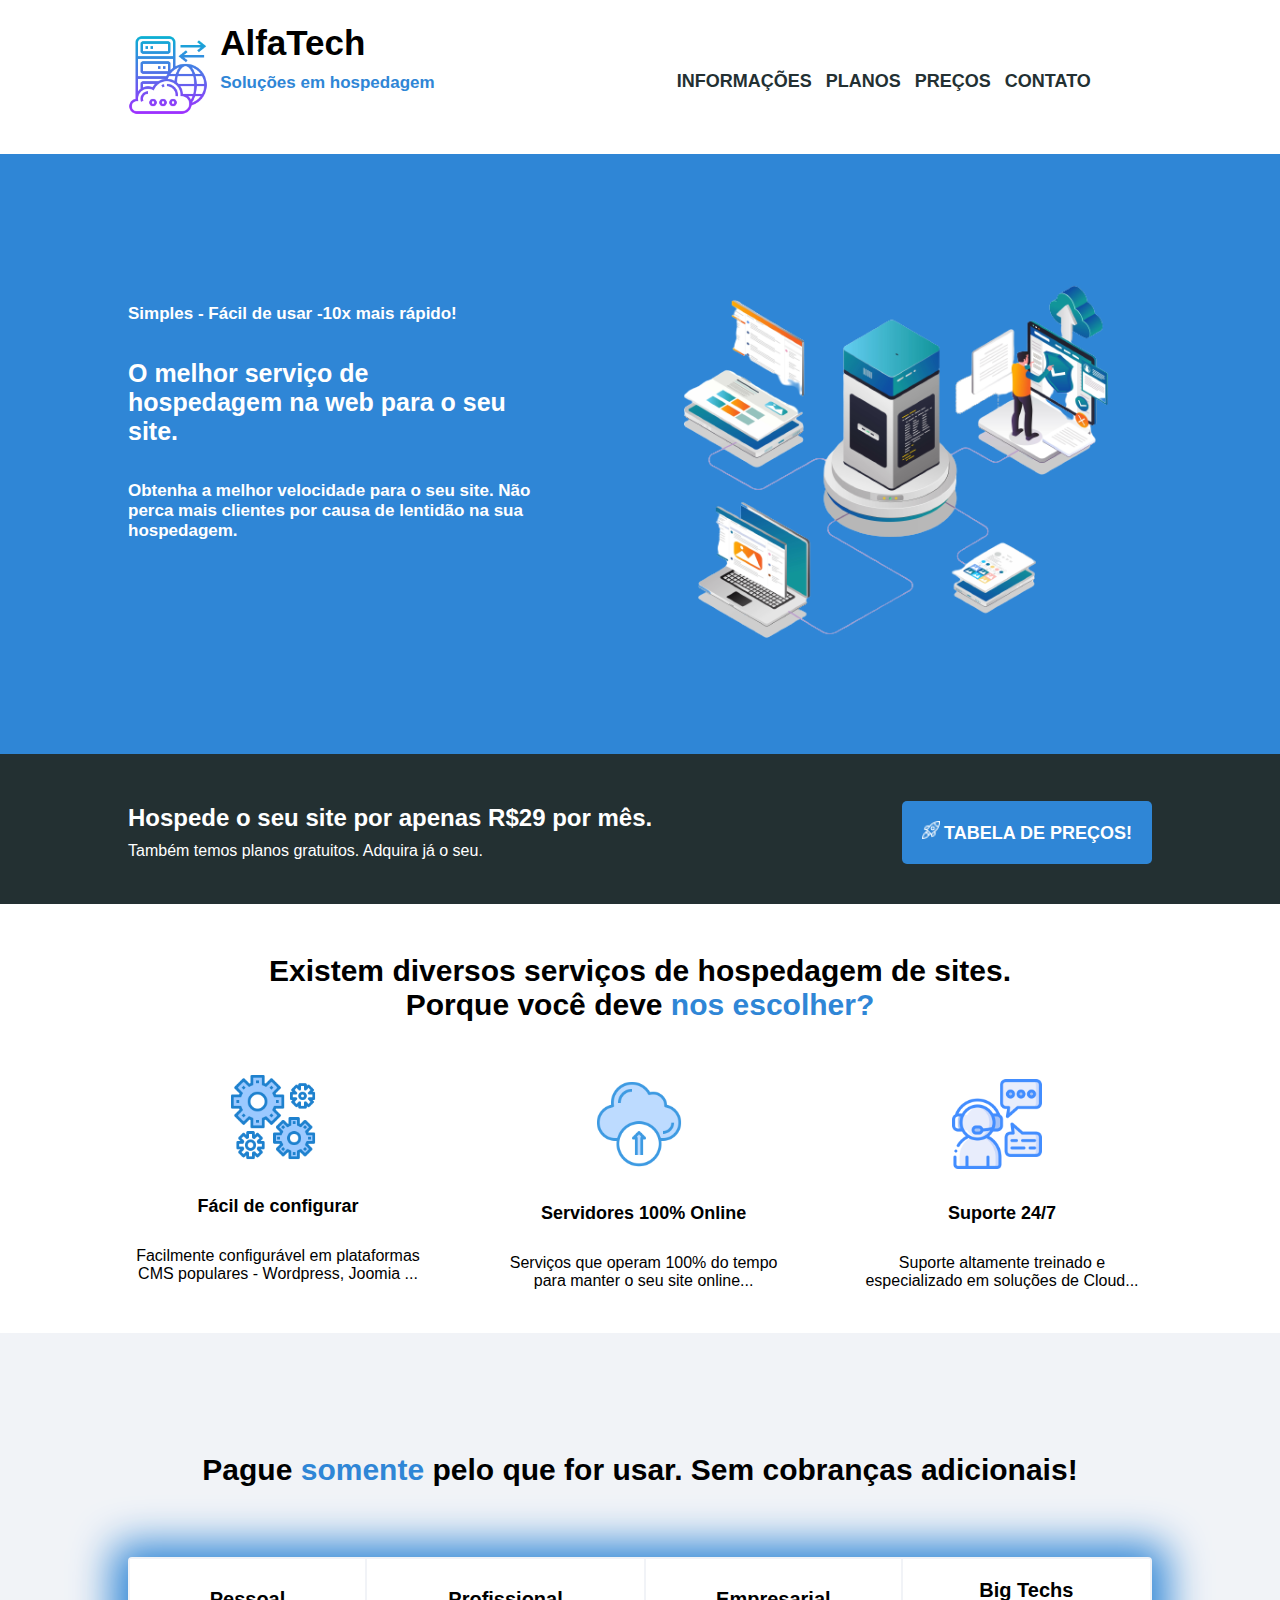
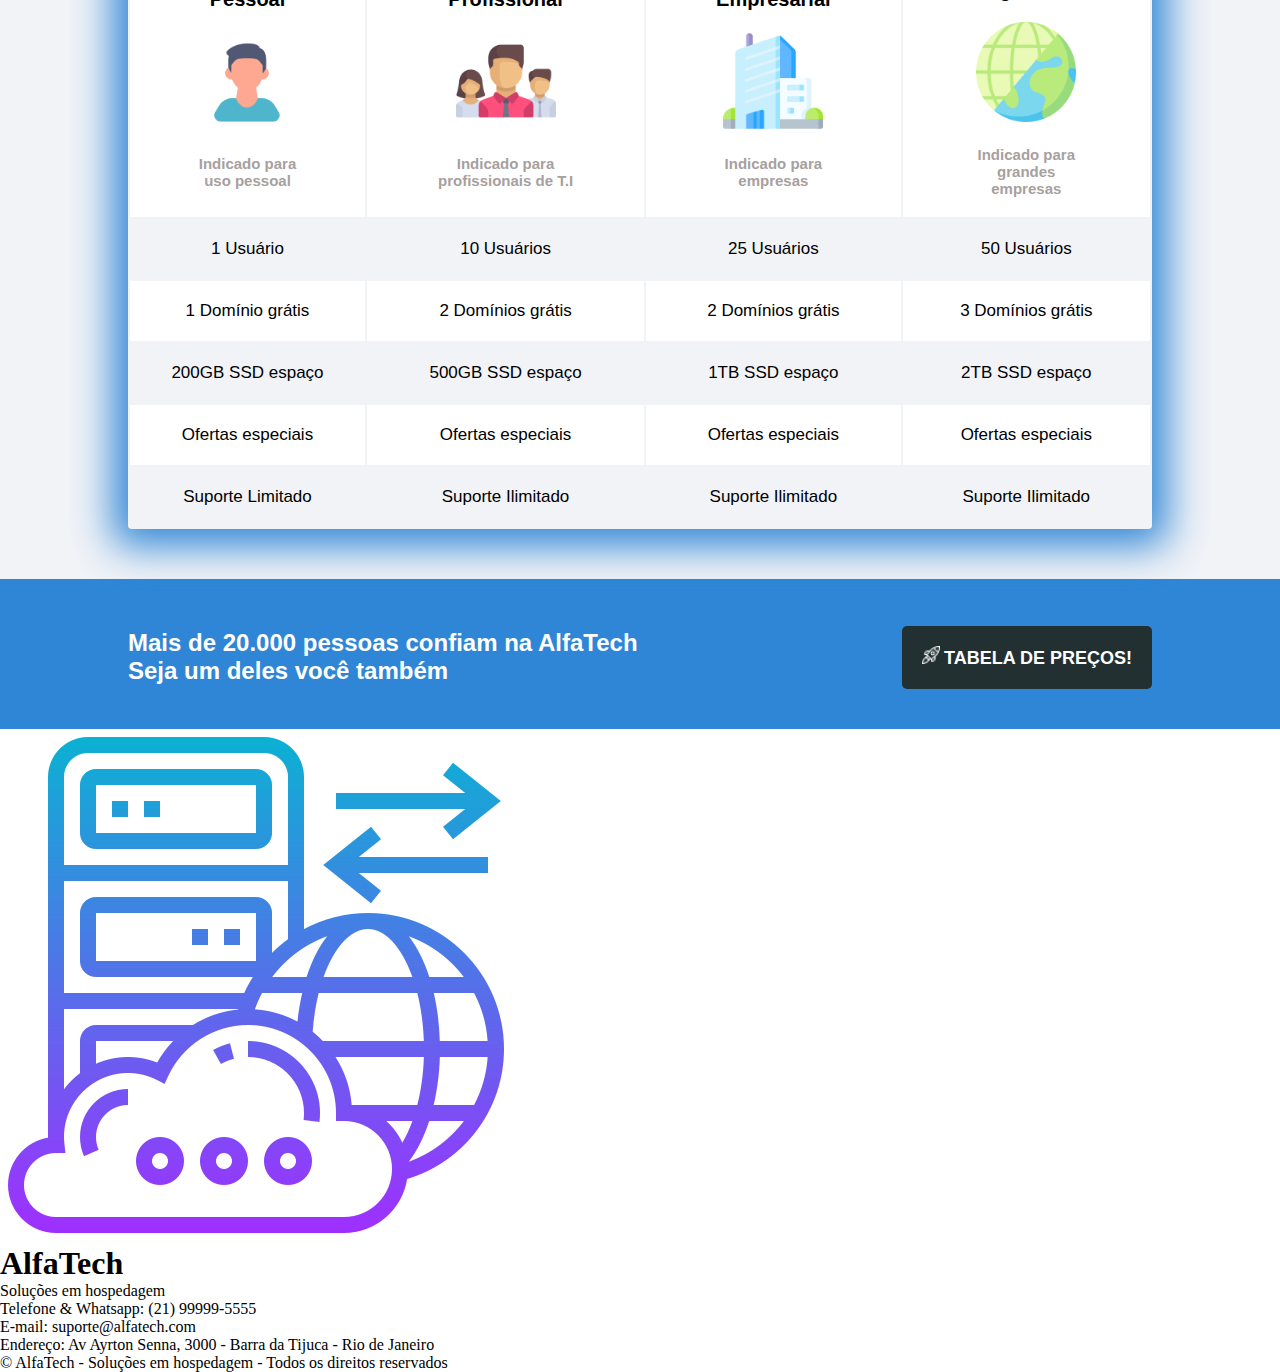
==== index.html @ 2386ad60 "primeiro commit" ====
<!DOCTYPE html>
<html lang="pt-br">
<head>
    <meta charset="UTF-8">
    <meta name="viewport" content="width=device-width, initial-scale=1.0">
    <title>AlfaTech: Hospedagem</title>
    <link rel="stylesheet" href="/CSS/index.css">
</head>
<body>
    <header>
        <div class="limite_top">
            <div class="nav_logo">
                <img src="/assets/logo-icone.png" alt="">
                <div>
                    <h1>AlfaTech</h1>
                    <p>Soluções em hospedagem</p>
                </div>
            </div>
            <div class="nav_bar">
                <a href="">INFORMAÇÕES</a>
                <a href="">PLANOS</a>
                <a href="">PREÇOS</a>
                <a href="">CONTATO</a>
            </div>
        </div>
    </header>
    <main>
        <section class="primeiro_conteudo">
            <div class="container_banner">
                <div class="container_textos">
                    <p>Simples - Fácil de usar -10x mais rápido!</p>
                    <h2>O melhor serviço de hospedagem na web para o seu site.</h2>
                    <p>Obtenha a melhor velocidade para o seu site. Não perca mais clientes por causa de lentidão na sua hospedagem.</p>
                </div>
                <img src="/assets/imagem-banner.png" alt="">
            </div>
        </section>
        <section class="propaganda_1">
            <div class="div_propagnada">
                <div class="container_precos_propaganda">
                    <h2>Hospede o seu site por apenas R$29 por mês.</h2>
                    <p>Também temos planos gratuitos. Adquira já o seu.</p>
                </div>
                <div class="link_precos">
                    <img src="/assets/icone-foguete.png" alt="">
                    <a href="">TABELA DE PREÇOS!</a>
                </div>
            </div>
        </section>
        <section class="informacoes">
            <h2>Existem diversos serviços de hospedagem de sites. Porque você deve <span>nos escolher?</span></h2>
            <div>
                <div class="divs_info_geral   div_um">
                    <img src="/assets/icone-engrenagens.png" alt="">
                    <h3>Fácil de configurar</h3>
                    <p>Facilmente configurável em plataformas CMS populares - Wordpress, Joomia ...</p>
                </div>
                <div class="divs_info_geral div_sec">
                    <img src="/assets/cloud-icone.png" alt="">
                    <h3>Servidores 100% Online</h3>
                    <p>Serviços que operam 100% do tempo para manter o seu site online...</p>
                </div>
                <div class="divs_info_geral  div_ter">
                    <img src="/assets/icone-suporte.png" alt="">
                    <h3>Suporte 24/7</h3>
                    <p>Suporte altamente treinado e especializado em soluções de Cloud...</p>
                </div>
            </div>
        </section>
        <section class="section_firsttable">
            <div class="div_table1">
                <h2>Pague <span>somente</span> pelo que for usar. Sem cobranças adicionais!</h2>
                <table class="table_1">
                    <thead class="table_head">
                        <tr>
                            <th>
                                <h3>Pessoal</h3>
                                <img src="/assets/pessoal-icone.png" alt="Pessoa">
                                <p>Indicado para uso pessoal</p>
                            </th>
                            <th>
                                <h3>Profissional</h3>
                                <img src="/assets/equipe-icone.png" alt="Equipe">
                                <p>Indicado para profissionais de T.I</p>
                            </th>
                            <th>
                                <h3>Empresarial</h3>
                                <img src="/assets/empresa-icone.png" alt="Empresa">
                                <p>Indicado para empresas</p>
                            </th>
                            <th>
                                <h3>Big Techs</h3>
                                <img src="/assets/big-tech.png" alt="Big Techs">
                                <p>Indicado para grandes empresas</p>
                            </th>
                        </tr>
                    </thead>
                    <tbody class="table_body">
                        <tr>
                            <td>1 Usuário</td>
                            <td>10 Usuários</td>
                            <td>25 Usuários</td>
                            <td>50 Usuários</td>
                        </tr>
                        <tr class="fundo2" >
                            <td>1 Domínio grátis</td>
                            <td>2 Domínios grátis</td>
                            <td>2 Domínios grátis</td>
                            <td>3 Domínios grátis</td>
                        </tr>
                        <tr>
                            <td>200GB SSD espaço</td>
                            <td>500GB SSD espaço</td>
                            <td>1TB SSD espaço</td>
                            <td>2TB SSD espaço</td>
                        </tr>
                        <tr class="fundo2">
                            <td>Ofertas especiais</td>
                            <td>Ofertas especiais</td>
                            <td>Ofertas especiais</td>
                            <td>Ofertas especiais</td>
                        </tr>
                        <tr>
                            <td>Suporte Limitado</td>
                            <td>Suporte Ilimitado</td>
                            <td>Suporte Ilimitado</td>
                            <td>Suporte Ilimitado</td>
                        </tr>
                    </tbody>
                </table>   
            </div>
    </section>
    <section class="propaganda_2">
        <div class="div_propagnada">
            <div class="container_precos_propaganda">
                <h2>Mais de 20.000 pessoas confiam na AlfaTech</h2>
                <h2>Seja um deles você também</h2>
            </div>
            <div class="link_precos2">
                <img src="/assets/icone-foguete.png" alt="">
                <a href="">TABELA DE PREÇOS!</a>
            </div>
        </div>
    </section>
    <section>
        <div>
            <div>
                <img src="/assets/logo-icone.png" alt="">
                <div>
                    <h1>AlfaTech</h1>
                    <p>Soluções em hospedagem</p>
                </div>
            </div>
            <div>
                <p>Telefone & Whatsapp: (21) 99999-5555</p>
                <p>E-mail: suporte@alfatech.com</p>
                <p>Endereço: Av Ayrton Senna, 3000 - Barra da Tijuca - Rio de Janeiro</p>
                <p>© AlfaTech - Soluções em hospedagem - Todos os direitos reservados</p>
            </div>
        </div>
    </section>
    </main>
</body>
</html>
---- CSS/index.css ----
*{
    margin: 0;
    padding: 0;
    box-sizing: border-box;
}




:root{
    --primeira-cor: #fff;
    --segunda-cor: #f1f3f7;
    --terceira-cor: #f6f6f6;
    --quarta-cor: #a89f9f;
    --quinta-cor: #233032;
    --sexta-cor: #2f86d6;
    --sombra-cor: rgba(47, 134, 214, 1);
}


.limite_top{
    width: 1024px;
    margin: 0 auto;
    position: relative;
    padding: 35px 0;
}

.nav_logo img{
    width: 80px;
}

.nav_logo div {
    position: absolute;
    left: 9%;
    top: 15%;
}

.nav_logo h1{
    font-family: sans-serif;
    font-size: 35px;
    font-weight: 800;
}

.nav_logo p {
    font-family: sans-serif;
    color: var(--sexta-cor);
    font-size: 17px;
    font-weight: 700;
    margin-top: 10px;
}

.nav_bar{
    position: absolute;
    right: 5%;
    bottom: 40%;
}

.nav_bar a{
    text-decoration: none;
    color: var(--quinta-cor);
    font-weight: 600;
    font-size: 18px;
    font-family: sans-serif;
    margin-right: 10px;
}

.primeiro_conteudo{
    background-color: var(--sexta-cor);
}

.container_banner{
    width: 1024px;
    margin: 0 auto;
    position: relative;
    height: 600px;
}

.container_textos{
    position: absolute;
    top:25%
}

.container_banner img{
    width: 50%;
    position: absolute;
    top: 100px;
    right: 0;
}

.container_textos p{
    font-family: sans-serif;
    font-size: 17px;
    color: var(--primeira-cor);
    font-weight: 600;
    max-width: 450px;
}

.container_textos h2{
    font-family: sans-serif;
    color: var(--primeira-cor);
    font-size: 25px;
    max-width: 400px;
    font-weight: 800;
    margin: 35px 0;
}

.propaganda_1{
    background-color: var(--quinta-cor);
}

.div_propagnada{
    height: 150px;
    padding: 50px 0;
    width: 1024px;
    margin: 0 auto;
    position: relative;
}

.container_precos_propaganda h2{
    color: var(--primeira-cor);
    font-family: sans-serif;
}

.container_precos_propaganda p {
    color: var(--primeira-cor);
    font-family: sans-serif;
    margin-top: 10px;
}

.link_precos{
    max-width: 250px;
    background-color: var(--sexta-cor);
    padding: 20px;
    text-align: center;
    border-radius: 5px;
    position: absolute;
    right: 0%;
    bottom: 40px;
    cursor: pointer;
}

.link_precos img{
    width:18px ;
}

.link_precos a {
    color: var(--primeira-cor);
    font-size: 18px;
    font-family: sans-serif;
    font-weight: 600;
    text-decoration: none;
}

.informacoes{
    width: 1024px;
    margin: 0 auto;
    position: relative;
    padding: 50px 0;
}

.informacoes h2{
    font-size: 30px;
    font-family: sans-serif;
    max-width: 800px;
    text-align: center;
    margin: 0 auto;
    font-weight: 800;
    margin-bottom: 50px;
}

.informacoes h2 span{
    color: var(--sexta-cor);
}

.divs_info_geral{
    max-width: 300px;
    position: relative;
}

.divs_info_geral img{
    width: 90px;
    margin-left: 100px;

}

.divs_info_geral h3 {
    font-family: sans-serif;
    font-size: 18px;
    font-weight: 800;
    margin: 30px 0;
    text-align: center;
}

.divs_info_geral p {
    font-family: sans-serif;
    text-align: center;
}

.div_ter{
    position: absolute;
    right: 0;
    bottom: 10%
}

.div_sec{
    position: absolute;
    right: 35%;
    bottom: 10%;
}
.section_firsttable{
    background-color: var(--segunda-cor);
}

.div_table1{
    width: 1024px;
    margin: 0 auto;
    position: relative;
    padding: 50px 0;
    text-align: center;
    align-items: center;
}

.div_table1 h2{
    padding: 10px;
    font-family: sans-serif;
    font-weight: 600;
    font-size: 30px;
    margin: 60px auto;
}

.div_table1 h2 span{
    color: var(--sexta-cor);
}

.table_1{
    margin: 0 auto;
    box-shadow: 0px 2px 40px 15px rgba(47,134,214,1);
    border-radius: 4px;
}
.table_head tr th{
    background-color: white;
}

.table_head h3{
    font-family: sans-serif;
    font-size: 20px;
    margin: 20px 60px;
}

.table_head p {
    font-family: sans-serif;
    font-size: 15px;
    color: var(--quarta-cor);
    margin: 20px 60px;
}

.table_head img{
    width: 100px;
}

.fundo2{
    background-color:white;
}

.table_body tr td{
    padding: 20px;
    font-family: sans-serif;
    font-size: 17px;
    text-align: center;
}

.link_precos2{
    max-width: 250px;
    background-color: var(--quinta-cor);
    padding: 20px;
    text-align: center;
    border-radius: 5px;
    position: absolute;
    right: 0%;
    bottom: 40px;
    cursor: pointer;
}

.link_precos2 img{
    width:18px ;
}

.link_precos2 a {
    color: var(--primeira-cor);
    font-size: 18px;
    font-family: sans-serif;
    font-weight: 600;
    text-decoration: none;
}

.propaganda_2{
    background-color: var(--sexta-cor);
}
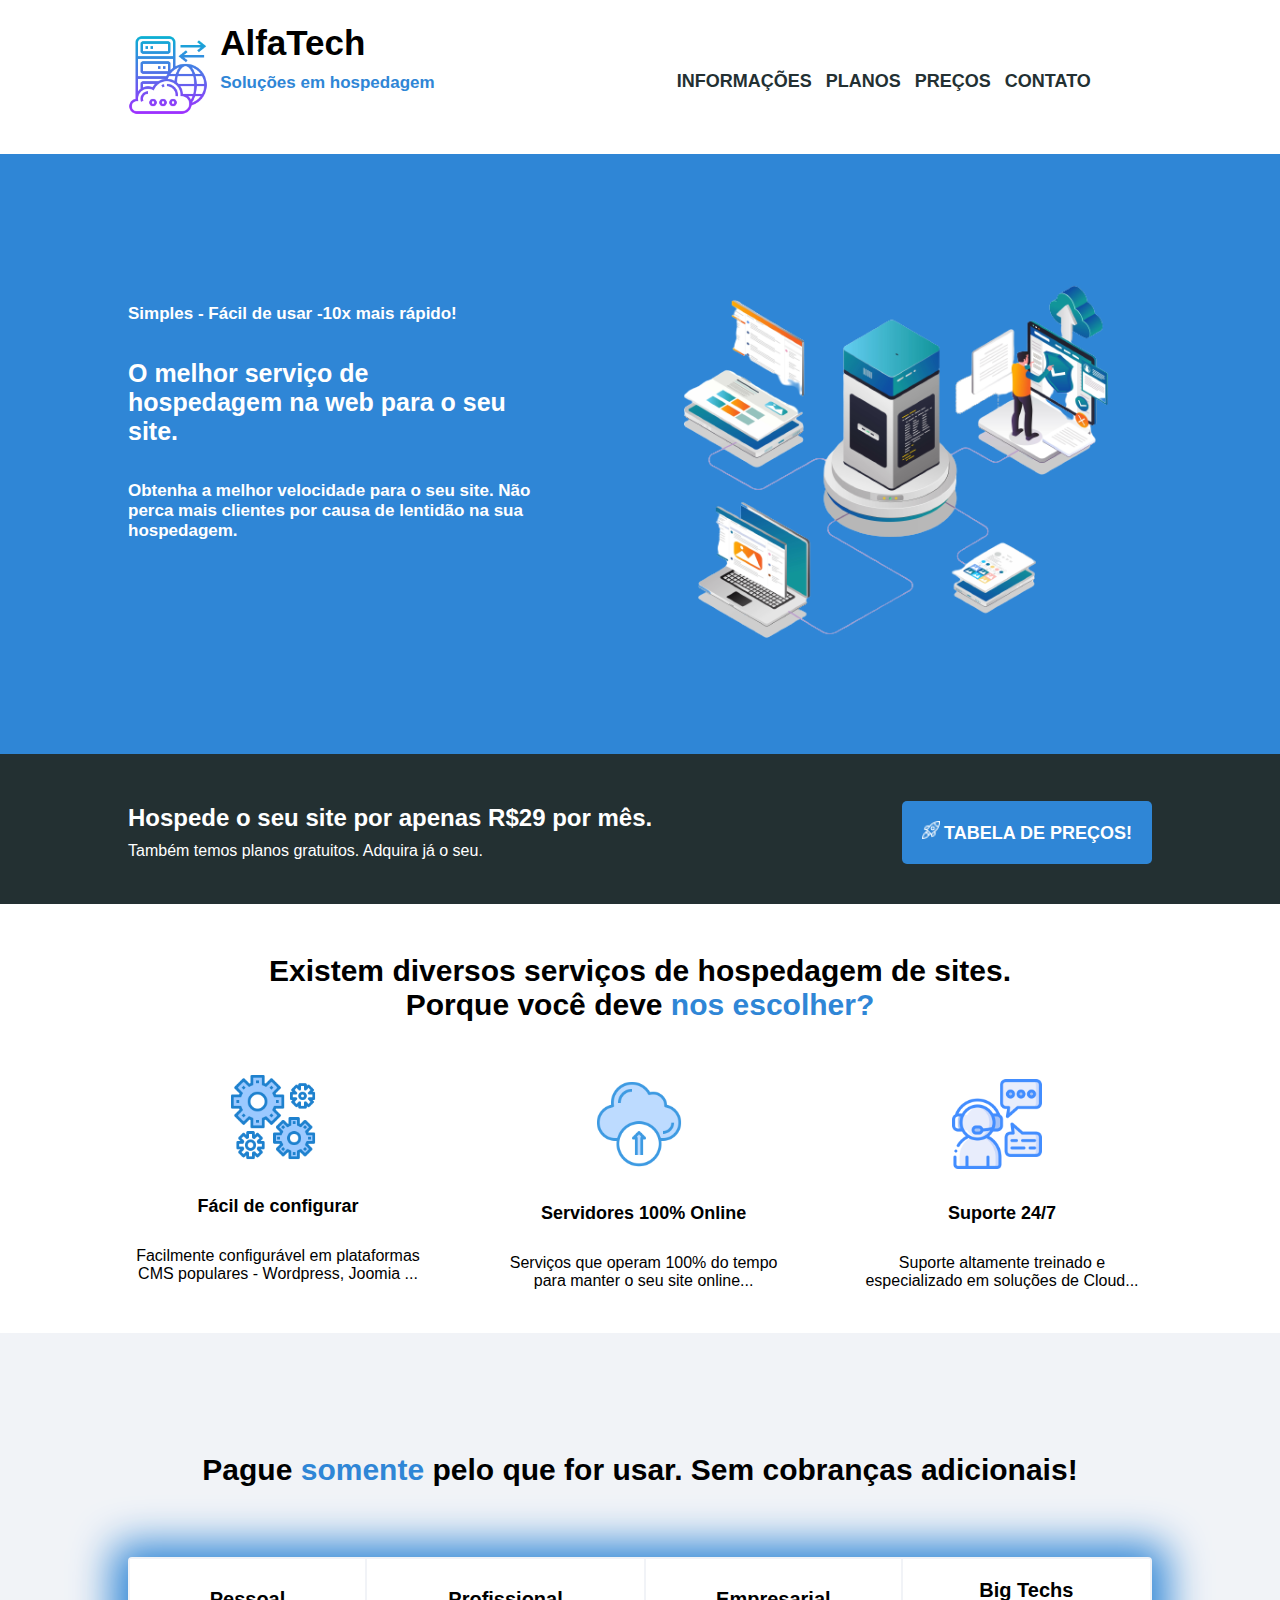
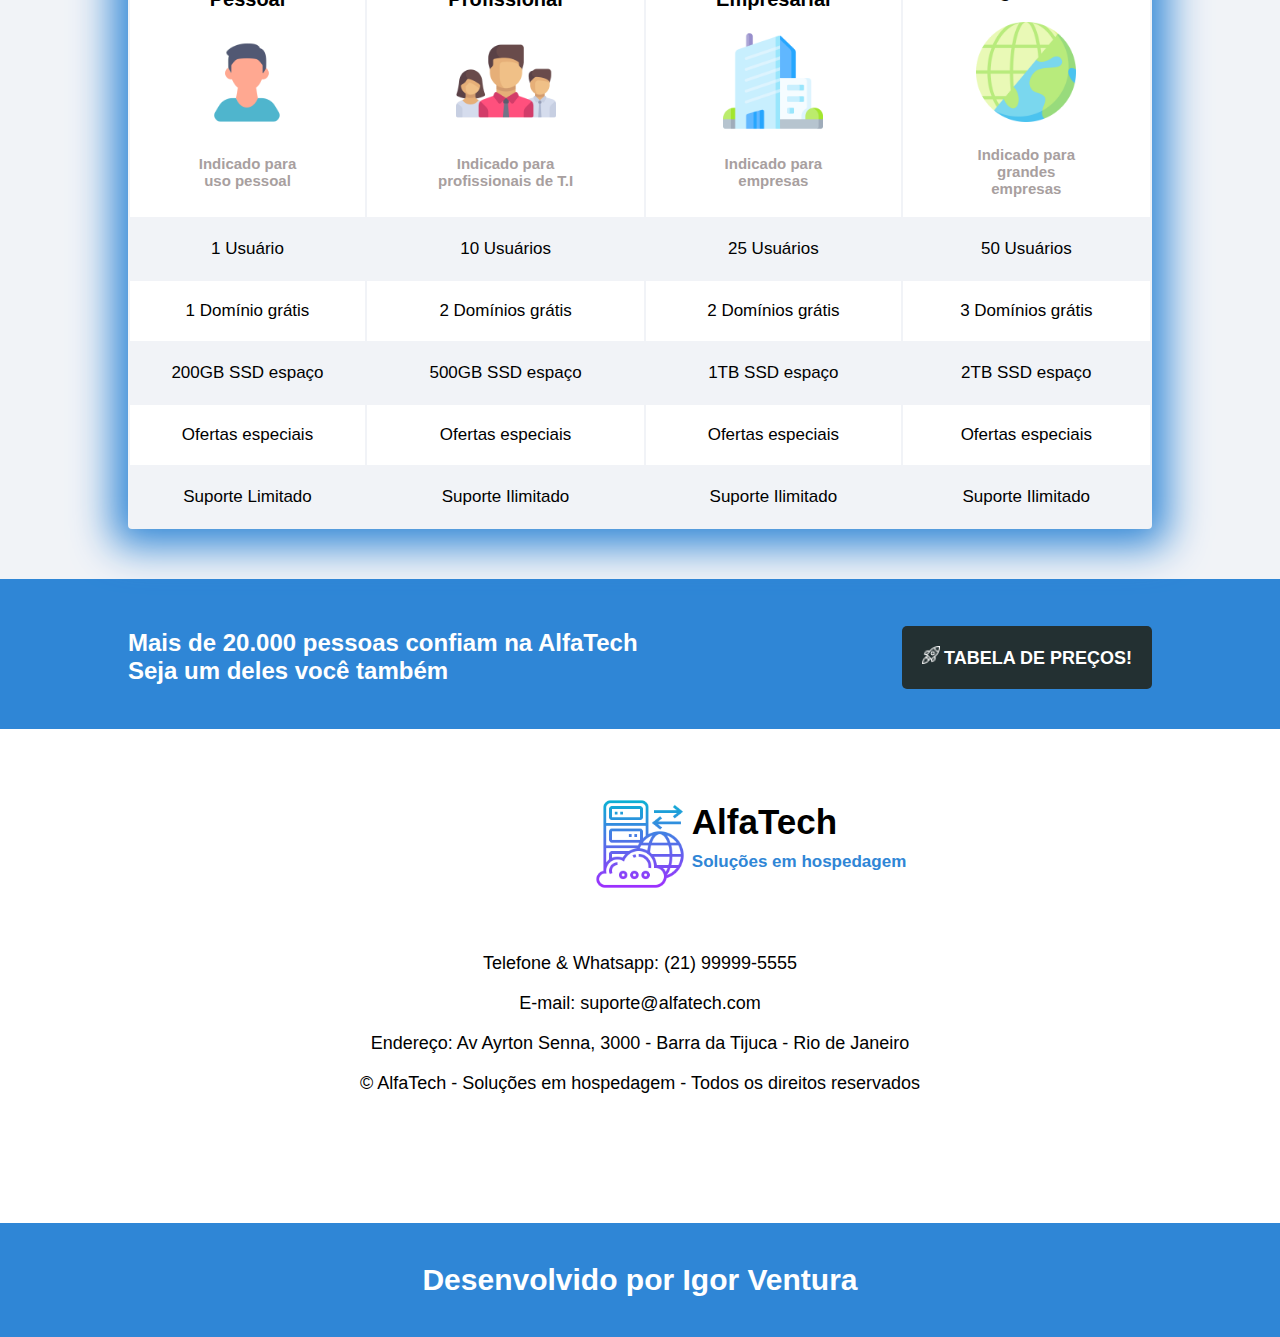
==== commit bc82cce0: "finalizacao-do-projeto" ====
--- a/index.html
+++ b/index.html
@@ -143,22 +143,27 @@
         </div>
     </section>
     <section>
-        <div>
-            <div>
+        <div class="div_ultimainfo">
+            <div class="logo_rodape">
                 <img src="/assets/logo-icone.png" alt="">
                 <div>
                     <h1>AlfaTech</h1>
                     <p>Soluções em hospedagem</p>
                 </div>
             </div>
-            <div>
+            <div class="div_ultimainfo_textos">
                 <p>Telefone & Whatsapp: (21) 99999-5555</p>
-                <p>E-mail: suporte@alfatech.com</p>
+                <p>E-mail: suporte@alfatech.com</p> 
                 <p>Endereço: Av Ayrton Senna, 3000 - Barra da Tijuca - Rio de Janeiro</p>
                 <p>© AlfaTech - Soluções em hospedagem - Todos os direitos reservados</p>
             </div>
         </div>
     </section>
     </main>
+    <footer class="footer">
+        <div>
+            <h2>Desenvolvido por <span>Igor Ventura</span></h2>
+        </div>
+    </footer>
 </body>
 </html>--- a/CSS/index.css
+++ b/CSS/index.css
@@ -295,4 +295,68 @@
 
 .propaganda_2{
     background-color: var(--sexta-cor);
-}+}
+
+.div_ultimainfo{
+    width: 1024px;
+    margin: 20px auto;
+    position: relative;
+    padding: 50px 0;
+    text-align: center;
+}
+
+
+
+.logo_rodape img{
+    width: 90px;
+}
+
+.logo_rodape div{
+    position: absolute;
+    bottom: 73%;
+    right: 24%;
+    text-align: left ;
+}
+
+.logo_rodape h1{
+    font-size: 35px;
+    font-family: sans-serif;
+    font-weight: 800;
+}
+
+.logo_rodape p {
+    font-family: sans-serif;
+    color: var(--sexta-cor);
+    font-size: 17px;
+    font-weight: 700;
+    margin-top: 10px;
+}
+
+.div_ultimainfo_textos{
+    line-height: 40px;
+    font-family: sans-serif;
+    font-size: 18px;
+    margin: 50px;
+}
+
+
+.footer {
+    background-color: var(--sexta-cor);
+}
+
+.footer div{
+    width: 1024px;
+    margin: 0 auto;
+    text-align: center;
+    padding: 20px;
+}
+
+.footer div h2{
+    font-size: 30px;
+    font-family: sans-serif;
+    color: var(--primeira-cor);
+    padding: 20px;
+
+}
+
+
